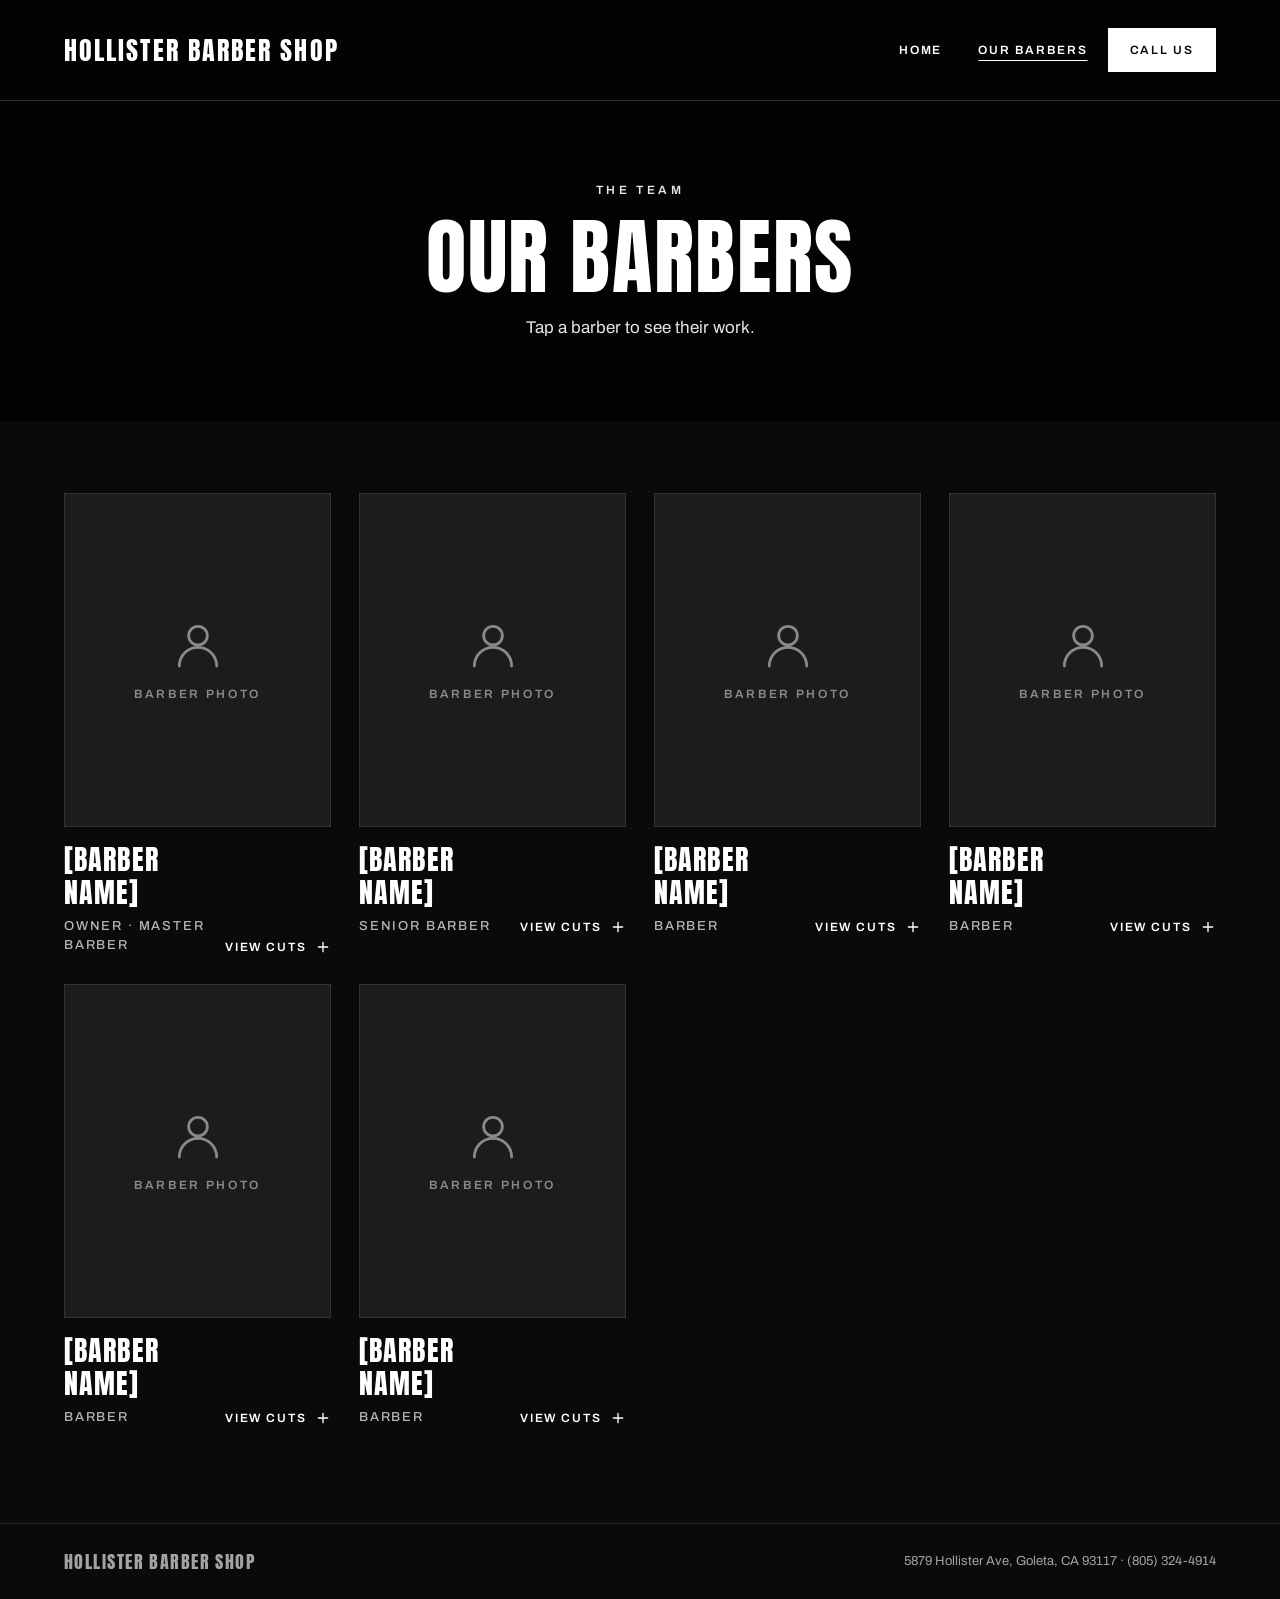
==== barbers.html @ b9d54585 "Initial commit: Hollister Barbershop site Co-Authored-By: Claude Opus 5.5 <noreply@anthropic.com>" ====
<!doctype html>
<html lang="en">
<head>
  <meta charset="utf-8">
  <meta name="viewport" content="width=device-width, initial-scale=1">
  <title>Our Barbers · Hollister Barber Shop</title>
  <meta name="description" content="Meet the barbers at Hollister Barber Shop in Goleta, CA and see their recent cuts.">
  <link rel="preconnect" href="https://fonts.googleapis.com">
  <link rel="preconnect" href="https://fonts.gstatic.com" crossorigin>
  <link href="https://fonts.googleapis.com/css2?family=Anton&family=Archivo:wght@400;500;600&display=swap" rel="stylesheet">
  <link rel="stylesheet" href="styles.css">
</head>
<body class="barbers-page">

  <section class="hero hero--page">
    <header class="site-header">
      <a class="logo" href="index.html">Hollister Barber Shop</a>
      <nav class="nav" aria-label="Main">
        <a href="index.html">Home</a>
        <a href="barbers.html" aria-current="page">Our Barbers</a>
        <a class="nav-cta" href="tel:+18053244914">Call Us</a>
      </nav>
    </header>
    <div class="hero-body">
      <p class="kicker">The Team</p>
      <h1>Our Barbers</h1>
      <p class="lede">Tap a barber to see their work.</p>
    </div>
  </section>

  <main class="team">
    <div class="team-grid">

      <!-- ===== BARBER 1 ===== -->
      <article class="barber">
        <button type="button" class="barber-card" aria-expanded="false" aria-controls="barber-1-panel">
          <span class="photo">
            <!-- Replace the icon + text below with: <img src="images/barber-1.jpg" alt="[Barber Name]"> -->
            <svg aria-hidden="true" width="56" height="56" viewBox="0 0 24 24" fill="none" stroke="currentColor" stroke-width="1.2" stroke-linecap="round" stroke-linejoin="round"><circle cx="12" cy="8" r="4"/><path d="M4 21c0-4.4 3.6-8 8-8s8 3.6 8 8"/></svg>
            <span>Barber Photo</span>
          </span>
          <span class="barber-card-meta">
            <span>
              <span class="barber-name">[Barber Name]</span>
              <span class="barber-role">Owner · Master Barber</span>
            </span>
            <span class="view-cuts">View Cuts
              <svg aria-hidden="true" width="16" height="16" viewBox="0 0 24 24" fill="none" stroke="currentColor" stroke-width="2" stroke-linecap="round"><path d="M12 5v14M5 12h14"/></svg>
            </span>
          </span>
        </button>

        <div class="barber-panel" id="barber-1-panel">
          <div class="panel-profile">
            <div class="photo">
              <!-- Same photo again: <img src="images/barber-1.jpg" alt="[Barber Name]"> -->
              <svg aria-hidden="true" width="56" height="56" viewBox="0 0 24 24" fill="none" stroke="currentColor" stroke-width="1.2" stroke-linecap="round" stroke-linejoin="round"><circle cx="12" cy="8" r="4"/><path d="M4 21c0-4.4 3.6-8 8-8s8 3.6 8 8"/></svg>
              <span>Barber Photo</span>
            </div>
            <div>
              <h2 class="barber-name">[Barber Name]</h2>
              <span class="barber-role">Owner · Master Barber</span>
            </div>
            <p class="bio">[Short bio: specialties, years cutting, favorite styles.]</p>
            <div class="panel-actions">
              <a class="btn btn--solid" href="tel:+18053244914">Book with [Name]</a>
              <button type="button" class="btn btn--outline close-btn">
                <svg aria-hidden="true" width="14" height="14" viewBox="0 0 24 24" fill="none" stroke="currentColor" stroke-width="2.2" stroke-linecap="round"><path d="M6 6l12 12M18 6L6 18"/></svg>
                Close
              </button>
            </div>
          </div>
          <div class="panel-cuts">
            <h3>Recent Cuts</h3>
            <!-- Replace each "Cut N" with: <img src="images/barber-1-cut-N.jpg" alt="Fade by [Barber Name]">  Add or remove <li> items freely. -->
            <ul class="cuts">
              <li class="cut">Cut 1</li>
              <li class="cut">Cut 2</li>
              <li class="cut">Cut 3</li>
              <li class="cut">Cut 4</li>
              <li class="cut">Cut 5</li>
              <li class="cut">Cut 6</li>
            </ul>
          </div>
        </div>
      </article>
      <!-- ===== BARBER 2 ===== -->
      <article class="barber">
        <button type="button" class="barber-card" aria-expanded="false" aria-controls="barber-2-panel">
          <span class="photo">
            <!-- Replace the icon + text below with: <img src="images/barber-2.jpg" alt="[Barber Name]"> -->
            <svg aria-hidden="true" width="56" height="56" viewBox="0 0 24 24" fill="none" stroke="currentColor" stroke-width="1.2" stroke-linecap="round" stroke-linejoin="round"><circle cx="12" cy="8" r="4"/><path d="M4 21c0-4.4 3.6-8 8-8s8 3.6 8 8"/></svg>
            <span>Barber Photo</span>
          </span>
          <span class="barber-card-meta">
            <span>
              <span class="barber-name">[Barber Name]</span>
              <span class="barber-role">Senior Barber</span>
            </span>
            <span class="view-cuts">View Cuts
              <svg aria-hidden="true" width="16" height="16" viewBox="0 0 24 24" fill="none" stroke="currentColor" stroke-width="2" stroke-linecap="round"><path d="M12 5v14M5 12h14"/></svg>
            </span>
          </span>
        </button>

        <div class="barber-panel" id="barber-2-panel">
          <div class="panel-profile">
            <div class="photo">
              <!-- Same photo again: <img src="images/barber-2.jpg" alt="[Barber Name]"> -->
              <svg aria-hidden="true" width="56" height="56" viewBox="0 0 24 24" fill="none" stroke="currentColor" stroke-width="1.2" stroke-linecap="round" stroke-linejoin="round"><circle cx="12" cy="8" r="4"/><path d="M4 21c0-4.4 3.6-8 8-8s8 3.6 8 8"/></svg>
              <span>Barber Photo</span>
            </div>
            <div>
              <h2 class="barber-name">[Barber Name]</h2>
              <span class="barber-role">Senior Barber</span>
            </div>
            <p class="bio">[Short bio: specialties, years cutting, favorite styles.]</p>
            <div class="panel-actions">
              <a class="btn btn--solid" href="tel:+18053244914">Book with [Name]</a>
              <button type="button" class="btn btn--outline close-btn">
                <svg aria-hidden="true" width="14" height="14" viewBox="0 0 24 24" fill="none" stroke="currentColor" stroke-width="2.2" stroke-linecap="round"><path d="M6 6l12 12M18 6L6 18"/></svg>
                Close
              </button>
            </div>
          </div>
          <div class="panel-cuts">
            <h3>Recent Cuts</h3>
            <!-- Replace each "Cut N" with: <img src="images/barber-2-cut-N.jpg" alt="Fade by [Barber Name]">  Add or remove <li> items freely. -->
            <ul class="cuts">
              <li class="cut">Cut 1</li>
              <li class="cut">Cut 2</li>
              <li class="cut">Cut 3</li>
              <li class="cut">Cut 4</li>
              <li class="cut">Cut 5</li>
              <li class="cut">Cut 6</li>
            </ul>
          </div>
        </div>
      </article>
      <!-- ===== BARBER 3 ===== -->
      <article class="barber">
        <button type="button" class="barber-card" aria-expanded="false" aria-controls="barber-3-panel">
          <span class="photo">
            <!-- Replace the icon + text below with: <img src="images/barber-3.jpg" alt="[Barber Name]"> -->
            <svg aria-hidden="true" width="56" height="56" viewBox="0 0 24 24" fill="none" stroke="currentColor" stroke-width="1.2" stroke-linecap="round" stroke-linejoin="round"><circle cx="12" cy="8" r="4"/><path d="M4 21c0-4.4 3.6-8 8-8s8 3.6 8 8"/></svg>
            <span>Barber Photo</span>
          </span>
          <span class="barber-card-meta">
            <span>
              <span class="barber-name">[Barber Name]</span>
              <span class="barber-role">Barber</span>
            </span>
            <span class="view-cuts">View Cuts
              <svg aria-hidden="true" width="16" height="16" viewBox="0 0 24 24" fill="none" stroke="currentColor" stroke-width="2" stroke-linecap="round"><path d="M12 5v14M5 12h14"/></svg>
            </span>
          </span>
        </button>

        <div class="barber-panel" id="barber-3-panel">
          <div class="panel-profile">
            <div class="photo">
              <!-- Same photo again: <img src="images/barber-3.jpg" alt="[Barber Name]"> -->
              <svg aria-hidden="true" width="56" height="56" viewBox="0 0 24 24" fill="none" stroke="currentColor" stroke-width="1.2" stroke-linecap="round" stroke-linejoin="round"><circle cx="12" cy="8" r="4"/><path d="M4 21c0-4.4 3.6-8 8-8s8 3.6 8 8"/></svg>
              <span>Barber Photo</span>
            </div>
            <div>
              <h2 class="barber-name">[Barber Name]</h2>
              <span class="barber-role">Barber</span>
            </div>
            <p class="bio">[Short bio: specialties, years cutting, favorite styles.]</p>
            <div class="panel-actions">
              <a class="btn btn--solid" href="tel:+18053244914">Book with [Name]</a>
              <button type="button" class="btn btn--outline close-btn">
                <svg aria-hidden="true" width="14" height="14" viewBox="0 0 24 24" fill="none" stroke="currentColor" stroke-width="2.2" stroke-linecap="round"><path d="M6 6l12 12M18 6L6 18"/></svg>
                Close
              </button>
            </div>
          </div>
          <div class="panel-cuts">
            <h3>Recent Cuts</h3>
            <!-- Replace each "Cut N" with: <img src="images/barber-3-cut-N.jpg" alt="Fade by [Barber Name]">  Add or remove <li> items freely. -->
            <ul class="cuts">
              <li class="cut">Cut 1</li>
              <li class="cut">Cut 2</li>
              <li class="cut">Cut 3</li>
              <li class="cut">Cut 4</li>
              <li class="cut">Cut 5</li>
              <li class="cut">Cut 6</li>
            </ul>
          </div>
        </div>
      </article>
      <!-- ===== BARBER 4 ===== -->
      <article class="barber">
        <button type="button" class="barber-card" aria-expanded="false" aria-controls="barber-4-panel">
          <span class="photo">
            <!-- Replace the icon + text below with: <img src="images/barber-4.jpg" alt="[Barber Name]"> -->
            <svg aria-hidden="true" width="56" height="56" viewBox="0 0 24 24" fill="none" stroke="currentColor" stroke-width="1.2" stroke-linecap="round" stroke-linejoin="round"><circle cx="12" cy="8" r="4"/><path d="M4 21c0-4.4 3.6-8 8-8s8 3.6 8 8"/></svg>
            <span>Barber Photo</span>
          </span>
          <span class="barber-card-meta">
            <span>
              <span class="barber-name">[Barber Name]</span>
              <span class="barber-role">Barber</span>
            </span>
            <span class="view-cuts">View Cuts
              <svg aria-hidden="true" width="16" height="16" viewBox="0 0 24 24" fill="none" stroke="currentColor" stroke-width="2" stroke-linecap="round"><path d="M12 5v14M5 12h14"/></svg>
            </span>
          </span>
        </button>

        <div class="barber-panel" id="barber-4-panel">
          <div class="panel-profile">
            <div class="photo">
              <!-- Same photo again: <img src="images/barber-4.jpg" alt="[Barber Name]"> -->
              <svg aria-hidden="true" width="56" height="56" viewBox="0 0 24 24" fill="none" stroke="currentColor" stroke-width="1.2" stroke-linecap="round" stroke-linejoin="round"><circle cx="12" cy="8" r="4"/><path d="M4 21c0-4.4 3.6-8 8-8s8 3.6 8 8"/></svg>
              <span>Barber Photo</span>
            </div>
            <div>
              <h2 class="barber-name">[Barber Name]</h2>
              <span class="barber-role">Barber</span>
            </div>
            <p class="bio">[Short bio: specialties, years cutting, favorite styles.]</p>
            <div class="panel-actions">
              <a class="btn btn--solid" href="tel:+18053244914">Book with [Name]</a>
              <button type="button" class="btn btn--outline close-btn">
                <svg aria-hidden="true" width="14" height="14" viewBox="0 0 24 24" fill="none" stroke="currentColor" stroke-width="2.2" stroke-linecap="round"><path d="M6 6l12 12M18 6L6 18"/></svg>
                Close
              </button>
            </div>
          </div>
          <div class="panel-cuts">
            <h3>Recent Cuts</h3>
            <!-- Replace each "Cut N" with: <img src="images/barber-4-cut-N.jpg" alt="Fade by [Barber Name]">  Add or remove <li> items freely. -->
            <ul class="cuts">
              <li class="cut">Cut 1</li>
              <li class="cut">Cut 2</li>
              <li class="cut">Cut 3</li>
              <li class="cut">Cut 4</li>
              <li class="cut">Cut 5</li>
              <li class="cut">Cut 6</li>
            </ul>
          </div>
        </div>
      </article>
      <!-- ===== BARBER 5 ===== -->
      <article class="barber">
        <button type="button" class="barber-card" aria-expanded="false" aria-controls="barber-5-panel">
          <span class="photo">
            <!-- Replace the icon + text below with: <img src="images/barber-5.jpg" alt="[Barber Name]"> -->
            <svg aria-hidden="true" width="56" height="56" viewBox="0 0 24 24" fill="none" stroke="currentColor" stroke-width="1.2" stroke-linecap="round" stroke-linejoin="round"><circle cx="12" cy="8" r="4"/><path d="M4 21c0-4.4 3.6-8 8-8s8 3.6 8 8"/></svg>
            <span>Barber Photo</span>
          </span>
          <span class="barber-card-meta">
            <span>
              <span class="barber-name">[Barber Name]</span>
              <span class="barber-role">Barber</span>
            </span>
            <span class="view-cuts">View Cuts
              <svg aria-hidden="true" width="16" height="16" viewBox="0 0 24 24" fill="none" stroke="currentColor" stroke-width="2" stroke-linecap="round"><path d="M12 5v14M5 12h14"/></svg>
            </span>
          </span>
        </button>

        <div class="barber-panel" id="barber-5-panel">
          <div class="panel-profile">
            <div class="photo">
              <!-- Same photo again: <img src="images/barber-5.jpg" alt="[Barber Name]"> -->
              <svg aria-hidden="true" width="56" height="56" viewBox="0 0 24 24" fill="none" stroke="currentColor" stroke-width="1.2" stroke-linecap="round" stroke-linejoin="round"><circle cx="12" cy="8" r="4"/><path d="M4 21c0-4.4 3.6-8 8-8s8 3.6 8 8"/></svg>
              <span>Barber Photo</span>
            </div>
            <div>
              <h2 class="barber-name">[Barber Name]</h2>
              <span class="barber-role">Barber</span>
            </div>
            <p class="bio">[Short bio: specialties, years cutting, favorite styles.]</p>
            <div class="panel-actions">
              <a class="btn btn--solid" href="tel:+18053244914">Book with [Name]</a>
              <button type="button" class="btn btn--outline close-btn">
                <svg aria-hidden="true" width="14" height="14" viewBox="0 0 24 24" fill="none" stroke="currentColor" stroke-width="2.2" stroke-linecap="round"><path d="M6 6l12 12M18 6L6 18"/></svg>
                Close
              </button>
            </div>
          </div>
          <div class="panel-cuts">
            <h3>Recent Cuts</h3>
            <!-- Replace each "Cut N" with: <img src="images/barber-5-cut-N.jpg" alt="Fade by [Barber Name]">  Add or remove <li> items freely. -->
            <ul class="cuts">
              <li class="cut">Cut 1</li>
              <li class="cut">Cut 2</li>
              <li class="cut">Cut 3</li>
              <li class="cut">Cut 4</li>
              <li class="cut">Cut 5</li>
              <li class="cut">Cut 6</li>
            </ul>
          </div>
        </div>
      </article>
      <!-- ===== BARBER 6 ===== -->
      <article class="barber">
        <button type="button" class="barber-card" aria-expanded="false" aria-controls="barber-6-panel">
          <span class="photo">
            <!-- Replace the icon + text below with: <img src="images/barber-6.jpg" alt="[Barber Name]"> -->
            <svg aria-hidden="true" width="56" height="56" viewBox="0 0 24 24" fill="none" stroke="currentColor" stroke-width="1.2" stroke-linecap="round" stroke-linejoin="round"><circle cx="12" cy="8" r="4"/><path d="M4 21c0-4.4 3.6-8 8-8s8 3.6 8 8"/></svg>
            <span>Barber Photo</span>
          </span>
          <span class="barber-card-meta">
            <span>
              <span class="barber-name">[Barber Name]</span>
              <span class="barber-role">Barber</span>
            </span>
            <span class="view-cuts">View Cuts
              <svg aria-hidden="true" width="16" height="16" viewBox="0 0 24 24" fill="none" stroke="currentColor" stroke-width="2" stroke-linecap="round"><path d="M12 5v14M5 12h14"/></svg>
            </span>
          </span>
        </button>

        <div class="barber-panel" id="barber-6-panel">
          <div class="panel-profile">
            <div class="photo">
              <!-- Same photo again: <img src="images/barber-6.jpg" alt="[Barber Name]"> -->
              <svg aria-hidden="true" width="56" height="56" viewBox="0 0 24 24" fill="none" stroke="currentColor" stroke-width="1.2" stroke-linecap="round" stroke-linejoin="round"><circle cx="12" cy="8" r="4"/><path d="M4 21c0-4.4 3.6-8 8-8s8 3.6 8 8"/></svg>
              <span>Barber Photo</span>
            </div>
            <div>
              <h2 class="barber-name">[Barber Name]</h2>
              <span class="barber-role">Barber</span>
            </div>
            <p class="bio">[Short bio: specialties, years cutting, favorite styles.]</p>
            <div class="panel-actions">
              <a class="btn btn--solid" href="tel:+18053244914">Book with [Name]</a>
              <button type="button" class="btn btn--outline close-btn">
                <svg aria-hidden="true" width="14" height="14" viewBox="0 0 24 24" fill="none" stroke="currentColor" stroke-width="2.2" stroke-linecap="round"><path d="M6 6l12 12M18 6L6 18"/></svg>
                Close
              </button>
            </div>
          </div>
          <div class="panel-cuts">
            <h3>Recent Cuts</h3>
            <!-- Replace each "Cut N" with: <img src="images/barber-6-cut-N.jpg" alt="Fade by [Barber Name]">  Add or remove <li> items freely. -->
            <ul class="cuts">
              <li class="cut">Cut 1</li>
              <li class="cut">Cut 2</li>
              <li class="cut">Cut 3</li>
              <li class="cut">Cut 4</li>
              <li class="cut">Cut 5</li>
              <li class="cut">Cut 6</li>
            </ul>
          </div>
        </div>
      </article>

    </div>
  </main>

  <footer class="site-footer">
    <span class="logo">Hollister Barber Shop</span>
    <span>5879 Hollister Ave, Goleta, CA 93117 · (805) 324-4914</span>
  </footer>

  <script src="script.js"></script>
</body>
</html>
---- styles.css ----
/* Hollister Barber Shop — shared styles */
*, *::before, *::after { box-sizing: border-box; }

:root {
  --black: #0a0a0a;
  --white: #ffffff;
  --line: #262626;
  --muted: #a3a3a3;
  --soft: #e6e6e6;
  --display: Anton, Impact, "Arial Narrow", sans-serif;
  --body: Archivo, "Helvetica Neue", Helvetica, sans-serif;
  --gutter: clamp(16px, 5vw, 72px);
}

html { -webkit-text-size-adjust: 100%; }
body {
  margin: 0;
  background: var(--black);
  color: var(--white);
  font-family: var(--body);
  line-height: 1.5;
}
img { max-width: 100%; display: block; }
a { color: var(--white); }
a:hover { color: #cfcfcf; }
a:focus-visible, button:focus-visible { outline: 2px solid var(--white); outline-offset: 4px; }

/* ---------- Hero / page header ---------- */
.hero {
  position: relative;
  background: url("images/background.webp") center 60% / cover no-repeat;
}
.hero::before {
  content: "";
  position: absolute;
  inset: 0;
  background: rgba(0, 0, 0, 0.62);
}
.hero--page { background-position: center 30%; }
.hero--page::before { background: rgba(0, 0, 0, 0.72); }
.hero > * { position: relative; }

.site-header {
  display: flex;
  flex-wrap: wrap;
  align-items: center;
  justify-content: space-between;
  gap: 12px 16px;
  padding: clamp(16px, 3vw, 28px) var(--gutter);
  border-bottom: 1px solid rgba(255, 255, 255, 0.18);
}
.logo {
  font-family: var(--display);
  font-size: clamp(20px, 3vw, 26px);
  letter-spacing: 0.08em;
  text-transform: uppercase;
  text-decoration: none;
  white-space: nowrap;
}
.nav { display: flex; flex-wrap: wrap; align-items: center; gap: 4px; }
.nav a {
  display: inline-flex;
  align-items: center;
  min-height: 44px;
  padding: 0 clamp(10px, 1.6vw, 16px);
  font-size: 12px;
  font-weight: 600;
  letter-spacing: 0.16em;
  text-transform: uppercase;
  text-decoration: none;
}
.nav a[aria-current="page"] { text-decoration: underline; text-underline-offset: 6px; }
.nav a.nav-cta { background: var(--white); color: var(--black); padding: 0 clamp(14px, 2vw, 22px); }
.nav a.nav-cta:hover { background: var(--soft); }

.hero-body {
  display: flex;
  flex-direction: column;
  align-items: center;
  text-align: center;
  gap: 18px;
  padding: clamp(56px, 9vw, 104px) var(--gutter);
}
.hero--page .hero-body { padding: clamp(48px, 7vw, 80px) var(--gutter); }
.kicker {
  margin: 0;
  font-size: 12px;
  font-weight: 600;
  letter-spacing: 0.3em;
  text-transform: uppercase;
  color: var(--soft);
}
.hero h1 {
  margin: 0;
  font-family: var(--display);
  font-weight: 400;
  font-size: clamp(40px, 6.5vw, 84px);
  line-height: 0.95;
  letter-spacing: 0.02em;
  text-transform: uppercase;
}
.lede {
  margin: 0;
  max-width: 500px;
  font-size: clamp(15px, 1.6vw, 17px);
  line-height: 1.6;
  color: var(--soft);
}
.actions { display: flex; flex-wrap: wrap; justify-content: center; gap: 12px; margin-top: 6px; }

.btn {
  display: inline-flex;
  align-items: center;
  justify-content: center;
  gap: 8px;
  min-height: 50px;
  padding: 0 28px;
  font: inherit;
  font-size: 13px;
  font-weight: 600;
  letter-spacing: 0.18em;
  text-transform: uppercase;
  text-decoration: none;
  cursor: pointer;
  border: 1px solid var(--white);
}
.btn--solid { background: var(--white); color: var(--black); }
.btn--solid:hover { background: var(--soft); color: var(--black); }
.btn--outline { background: transparent; color: var(--white); }
.btn--outline:hover { background: var(--white); color: var(--black); }

/* ---------- Info strip ---------- */
.info {
  display: grid;
  grid-template-columns: repeat(auto-fit, minmax(260px, 1fr));
  gap: 1px;
  background: var(--line);
  border-bottom: 1px solid var(--line);
}
.info-block {
  display: flex;
  flex-direction: column;
  gap: 12px;
  padding: clamp(28px, 4vw, 44px) clamp(20px, 4vw, 56px);
  background: var(--black);
}
.info-block h2 {
  margin: 0;
  font-size: 12px;
  font-weight: 600;
  letter-spacing: 0.28em;
  text-transform: uppercase;
  color: var(--muted);
}
.info-block p { margin: 0; font-size: 18px; }
.info-block .note { font-size: 15px; line-height: 1.6; color: #cfcfcf; }
.info-link {
  display: inline-flex;
  align-items: center;
  min-height: 44px;
  align-self: flex-start;
  font-size: 12px;
  font-weight: 600;
  letter-spacing: 0.16em;
  text-transform: uppercase;
}
.phone { font-size: 18px; text-decoration: none; }
.hours {
  display: grid;
  grid-template-columns: auto 1fr;
  column-gap: 24px;
  row-gap: 6px;
  margin: 0;
  font-size: 16px;
}
.hours dt, .hours dd { margin: 0; }
.hours .closed { color: var(--muted); }

/* ---------- Footer ---------- */
.site-footer {
  display: flex;
  flex-wrap: wrap;
  justify-content: space-between;
  align-items: center;
  gap: 8px 16px;
  padding: 24px var(--gutter);
  font-size: 13px;
  color: var(--muted);
}
.barbers-page .site-footer { border-top: 1px solid var(--line); }
.site-footer .logo { font-size: 18px; }

/* ---------- Barbers grid ---------- */
.team {
  max-width: 1280px;
  margin: 0 auto;
  padding: clamp(36px, 6vw, 72px) var(--gutter) clamp(56px, 8vw, 96px);
}
.team-grid {
  display: grid;
  grid-template-columns: repeat(auto-fill, minmax(min(100%, 260px), 1fr));
  gap: clamp(20px, 3vw, 28px);
}
.barber.is-open { grid-column: 1 / -1; }

.photo {
  display: flex;
  flex-direction: column;
  align-items: center;
  justify-content: center;
  gap: 12px;
  width: 100%;
  aspect-ratio: 4 / 5;
  overflow: hidden;
  background: #1c1c1c;
  border: 1px solid #333;
  color: #8a8a8a;
  font-size: 12px;
  font-weight: 600;
  letter-spacing: 0.22em;
  text-transform: uppercase;
}
.photo img { width: 100%; height: 100%; object-fit: cover; }

.barber-card {
  display: flex;
  flex-direction: column;
  gap: 18px;
  width: 100%;
  padding: 0;
  border: 0;
  background: transparent;
  color: var(--white);
  text-align: left;
  font: inherit;
  cursor: pointer;
}
.barber-card .photo { transition: background 0.2s; }
.barber-card:hover .photo { background: #2a2a2a; }
.barber-card-meta { display: flex; align-items: flex-end; justify-content: space-between; gap: 12px; }
.barber-name {
  margin: 0;
  font-family: var(--display);
  font-weight: 400;
  font-size: 28px;
  line-height: 1;
  letter-spacing: 0.04em;
  text-transform: uppercase;
}
.barber-role {
  display: block;
  margin-top: 6px;
  font-size: 13px;
  font-weight: 500;
  letter-spacing: 0.14em;
  text-transform: uppercase;
  color: #b5b5b5;
}
.view-cuts {
  display: inline-flex;
  align-items: center;
  gap: 8px;
  font-size: 12px;
  font-weight: 600;
  letter-spacing: 0.16em;
  text-transform: uppercase;
  white-space: nowrap;
}

/* Expanded panel */
.barber-panel {
  display: none;
  flex-wrap: wrap;
  gap: clamp(24px, 4vw, 36px);
  padding: clamp(18px, 4vw, 32px);
  background: var(--white);
  color: var(--black);
}
.barber.is-open .barber-card { display: none; }
.barber.is-open .barber-panel { display: flex; animation: open 0.25s ease-out; }
@keyframes open { from { opacity: 0; transform: translateY(8px); } to { opacity: 1; transform: none; } }
@media (prefers-reduced-motion: reduce) { .barber.is-open .barber-panel { animation: none; } }

.panel-profile { flex: 1 1 240px; max-width: 340px; display: flex; flex-direction: column; gap: 18px; }
.panel-profile .photo { background: #e9e9e9; border: 0; color: #5c5c5c; }
.panel-profile .barber-name { font-size: 36px; }
.panel-profile .barber-role { color: #4a4a4a; font-weight: 600; }
.bio { margin: 0; font-size: 15px; line-height: 1.6; color: #333; }
.panel-actions { display: flex; flex-wrap: wrap; gap: 10px; }
.panel-actions .btn { min-height: 46px; padding: 0 20px; border-color: var(--black); }
.panel-actions .btn--solid { background: var(--black); color: var(--white); }
.panel-actions .btn--solid:hover { background: #333; color: var(--white); }
.panel-actions .btn--outline { color: var(--black); }
.panel-actions .btn--outline:hover { background: var(--black); color: var(--white); }

.panel-cuts { flex: 999 1 300px; min-width: 0; display: flex; flex-direction: column; gap: 18px; }
.panel-cuts h3 {
  margin: 0;
  font-size: 12px;
  font-weight: 600;
  letter-spacing: 0.28em;
  text-transform: uppercase;
  color: #4a4a4a;
}
.cuts {
  display: grid;
  grid-template-columns: repeat(auto-fill, minmax(130px, 1fr));
  gap: clamp(8px, 1.5vw, 14px);
  margin: 0;
  padding: 0;
  list-style: none;
}
.cut {
  display: flex;
  align-items: center;
  justify-content: center;
  aspect-ratio: 1 / 1;
  overflow: hidden;
  background: #ececec;
  border: 1px solid #d4d4d4;
  color: #5c5c5c;
  font-size: 12px;
  font-weight: 600;
  letter-spacing: 0.18em;
  text-transform: uppercase;
}
.cut img { width: 100%; height: 100%; object-fit: cover; }
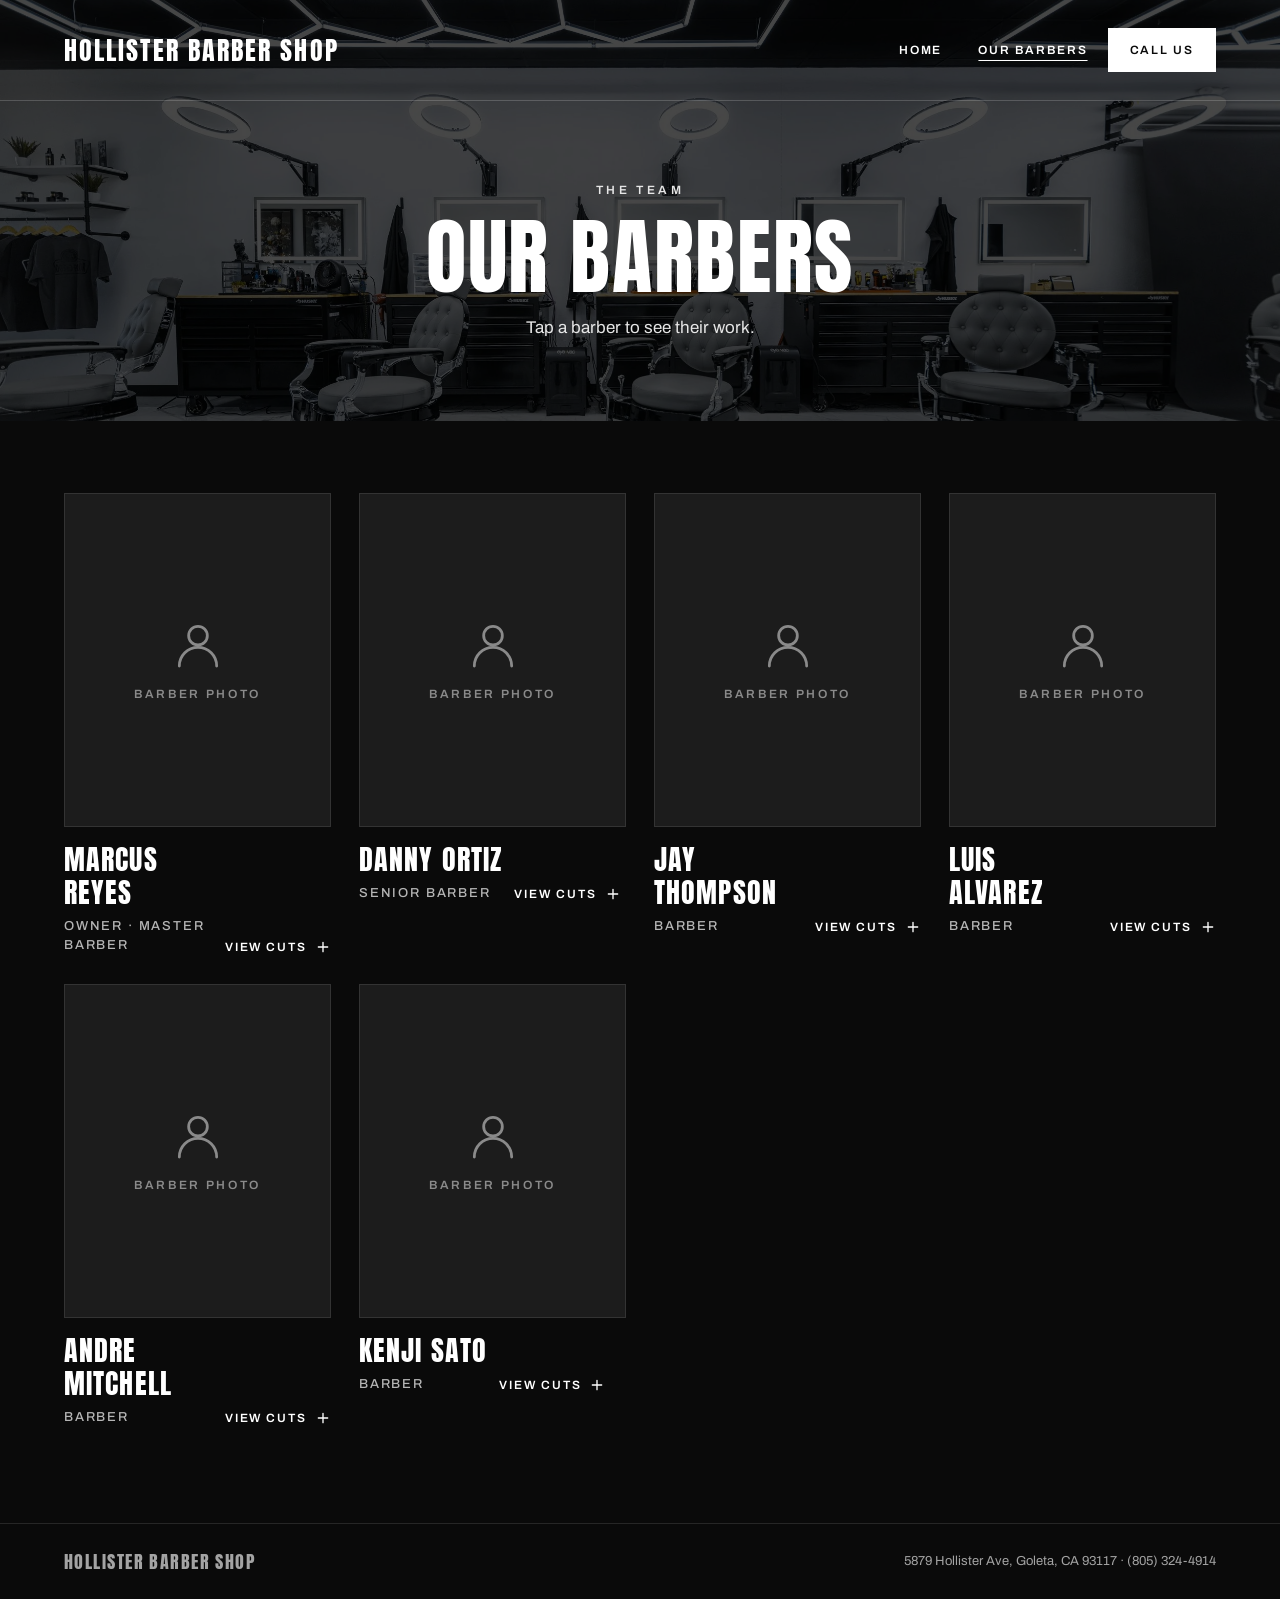
==== commit 71fe8dda: "Fill barbers page with demo names and bios Co-Authored-By: Claude Opus 5.5 <noreply@anthropic.com>" ====
--- a/barbers.html
+++ b/barbers.html
@@ -35,13 +35,13 @@
       <article class="barber">
         <button type="button" class="barber-card" aria-expanded="false" aria-controls="barber-1-panel">
           <span class="photo">
-            <!-- Replace the icon + text below with: <img src="images/barber-1.jpg" alt="[Barber Name]"> -->
-            <svg aria-hidden="true" width="56" height="56" viewBox="0 0 24 24" fill="none" stroke="currentColor" stroke-width="1.2" stroke-linecap="round" stroke-linejoin="round"><circle cx="12" cy="8" r="4"/><path d="M4 21c0-4.4 3.6-8 8-8s8 3.6 8 8"/></svg>
-            <span>Barber Photo</span>
-          </span>
-          <span class="barber-card-meta">
-            <span>
-              <span class="barber-name">[Barber Name]</span>
+            <!-- Replace the icon + text below with: <img src="images/barber-1.jpg" alt="Marcus Reyes"> -->
+            <svg aria-hidden="true" width="56" height="56" viewBox="0 0 24 24" fill="none" stroke="currentColor" stroke-width="1.2" stroke-linecap="round" stroke-linejoin="round"><circle cx="12" cy="8" r="4"/><path d="M4 21c0-4.4 3.6-8 8-8s8 3.6 8 8"/></svg>
+            <span>Barber Photo</span>
+          </span>
+          <span class="barber-card-meta">
+            <span>
+              <span class="barber-name">Marcus Reyes</span>
               <span class="barber-role">Owner · Master Barber</span>
             </span>
             <span class="view-cuts">View Cuts
@@ -53,26 +53,26 @@
         <div class="barber-panel" id="barber-1-panel">
           <div class="panel-profile">
             <div class="photo">
-              <!-- Same photo again: <img src="images/barber-1.jpg" alt="[Barber Name]"> -->
-              <svg aria-hidden="true" width="56" height="56" viewBox="0 0 24 24" fill="none" stroke="currentColor" stroke-width="1.2" stroke-linecap="round" stroke-linejoin="round"><circle cx="12" cy="8" r="4"/><path d="M4 21c0-4.4 3.6-8 8-8s8 3.6 8 8"/></svg>
-              <span>Barber Photo</span>
-            </div>
-            <div>
-              <h2 class="barber-name">[Barber Name]</h2>
+              <!-- Same photo again: <img src="images/barber-1.jpg" alt="Marcus Reyes"> -->
+              <svg aria-hidden="true" width="56" height="56" viewBox="0 0 24 24" fill="none" stroke="currentColor" stroke-width="1.2" stroke-linecap="round" stroke-linejoin="round"><circle cx="12" cy="8" r="4"/><path d="M4 21c0-4.4 3.6-8 8-8s8 3.6 8 8"/></svg>
+              <span>Barber Photo</span>
+            </div>
+            <div>
+              <h2 class="barber-name">Marcus Reyes</h2>
               <span class="barber-role">Owner · Master Barber</span>
             </div>
-            <p class="bio">[Short bio: specialties, years cutting, favorite styles.]</p>
-            <div class="panel-actions">
-              <a class="btn btn--solid" href="tel:+18053244914">Book with [Name]</a>
-              <button type="button" class="btn btn--outline close-btn">
-                <svg aria-hidden="true" width="14" height="14" viewBox="0 0 24 24" fill="none" stroke="currentColor" stroke-width="2.2" stroke-linecap="round"><path d="M6 6l12 12M18 6L6 18"/></svg>
-                Close
-              </button>
-            </div>
-          </div>
-          <div class="panel-cuts">
-            <h3>Recent Cuts</h3>
-            <!-- Replace each "Cut N" with: <img src="images/barber-1-cut-N.jpg" alt="Fade by [Barber Name]">  Add or remove <li> items freely. -->
+            <p class="bio">Opened the shop after 15 years behind the chair. Known for sharp skin fades, classic scissor cuts and hot-towel shaves.</p>
+            <div class="panel-actions">
+              <a class="btn btn--solid" href="tel:+18053244914">Book with Marcus</a>
+              <button type="button" class="btn btn--outline close-btn">
+                <svg aria-hidden="true" width="14" height="14" viewBox="0 0 24 24" fill="none" stroke="currentColor" stroke-width="2.2" stroke-linecap="round"><path d="M6 6l12 12M18 6L6 18"/></svg>
+                Close
+              </button>
+            </div>
+          </div>
+          <div class="panel-cuts">
+            <h3>Recent Cuts</h3>
+            <!-- Replace each "Cut N" with: <img src="images/barber-1-cut-N.jpg" alt="Fade by Marcus Reyes">  Add or remove <li> items freely. -->
             <ul class="cuts">
               <li class="cut">Cut 1</li>
               <li class="cut">Cut 2</li>
@@ -88,13 +88,13 @@
       <article class="barber">
         <button type="button" class="barber-card" aria-expanded="false" aria-controls="barber-2-panel">
           <span class="photo">
-            <!-- Replace the icon + text below with: <img src="images/barber-2.jpg" alt="[Barber Name]"> -->
-            <svg aria-hidden="true" width="56" height="56" viewBox="0 0 24 24" fill="none" stroke="currentColor" stroke-width="1.2" stroke-linecap="round" stroke-linejoin="round"><circle cx="12" cy="8" r="4"/><path d="M4 21c0-4.4 3.6-8 8-8s8 3.6 8 8"/></svg>
-            <span>Barber Photo</span>
-          </span>
-          <span class="barber-card-meta">
-            <span>
-              <span class="barber-name">[Barber Name]</span>
+            <!-- Replace the icon + text below with: <img src="images/barber-2.jpg" alt="Danny Ortiz"> -->
+            <svg aria-hidden="true" width="56" height="56" viewBox="0 0 24 24" fill="none" stroke="currentColor" stroke-width="1.2" stroke-linecap="round" stroke-linejoin="round"><circle cx="12" cy="8" r="4"/><path d="M4 21c0-4.4 3.6-8 8-8s8 3.6 8 8"/></svg>
+            <span>Barber Photo</span>
+          </span>
+          <span class="barber-card-meta">
+            <span>
+              <span class="barber-name">Danny Ortiz</span>
               <span class="barber-role">Senior Barber</span>
             </span>
             <span class="view-cuts">View Cuts
@@ -106,26 +106,26 @@
         <div class="barber-panel" id="barber-2-panel">
           <div class="panel-profile">
             <div class="photo">
-              <!-- Same photo again: <img src="images/barber-2.jpg" alt="[Barber Name]"> -->
-              <svg aria-hidden="true" width="56" height="56" viewBox="0 0 24 24" fill="none" stroke="currentColor" stroke-width="1.2" stroke-linecap="round" stroke-linejoin="round"><circle cx="12" cy="8" r="4"/><path d="M4 21c0-4.4 3.6-8 8-8s8 3.6 8 8"/></svg>
-              <span>Barber Photo</span>
-            </div>
-            <div>
-              <h2 class="barber-name">[Barber Name]</h2>
+              <!-- Same photo again: <img src="images/barber-2.jpg" alt="Danny Ortiz"> -->
+              <svg aria-hidden="true" width="56" height="56" viewBox="0 0 24 24" fill="none" stroke="currentColor" stroke-width="1.2" stroke-linecap="round" stroke-linejoin="round"><circle cx="12" cy="8" r="4"/><path d="M4 21c0-4.4 3.6-8 8-8s8 3.6 8 8"/></svg>
+              <span>Barber Photo</span>
+            </div>
+            <div>
+              <h2 class="barber-name">Danny Ortiz</h2>
               <span class="barber-role">Senior Barber</span>
             </div>
-            <p class="bio">[Short bio: specialties, years cutting, favorite styles.]</p>
-            <div class="panel-actions">
-              <a class="btn btn--solid" href="tel:+18053244914">Book with [Name]</a>
-              <button type="button" class="btn btn--outline close-btn">
-                <svg aria-hidden="true" width="14" height="14" viewBox="0 0 24 24" fill="none" stroke="currentColor" stroke-width="2.2" stroke-linecap="round"><path d="M6 6l12 12M18 6L6 18"/></svg>
-                Close
-              </button>
-            </div>
-          </div>
-          <div class="panel-cuts">
-            <h3>Recent Cuts</h3>
-            <!-- Replace each "Cut N" with: <img src="images/barber-2-cut-N.jpg" alt="Fade by [Barber Name]">  Add or remove <li> items freely. -->
+            <p class="bio">Twelve years cutting. Specializes in tapers, textured crops and beard sculpting for every hair type.</p>
+            <div class="panel-actions">
+              <a class="btn btn--solid" href="tel:+18053244914">Book with Danny</a>
+              <button type="button" class="btn btn--outline close-btn">
+                <svg aria-hidden="true" width="14" height="14" viewBox="0 0 24 24" fill="none" stroke="currentColor" stroke-width="2.2" stroke-linecap="round"><path d="M6 6l12 12M18 6L6 18"/></svg>
+                Close
+              </button>
+            </div>
+          </div>
+          <div class="panel-cuts">
+            <h3>Recent Cuts</h3>
+            <!-- Replace each "Cut N" with: <img src="images/barber-2-cut-N.jpg" alt="Fade by Danny Ortiz">  Add or remove <li> items freely. -->
             <ul class="cuts">
               <li class="cut">Cut 1</li>
               <li class="cut">Cut 2</li>
@@ -141,13 +141,13 @@
       <article class="barber">
         <button type="button" class="barber-card" aria-expanded="false" aria-controls="barber-3-panel">
           <span class="photo">
-            <!-- Replace the icon + text below with: <img src="images/barber-3.jpg" alt="[Barber Name]"> -->
-            <svg aria-hidden="true" width="56" height="56" viewBox="0 0 24 24" fill="none" stroke="currentColor" stroke-width="1.2" stroke-linecap="round" stroke-linejoin="round"><circle cx="12" cy="8" r="4"/><path d="M4 21c0-4.4 3.6-8 8-8s8 3.6 8 8"/></svg>
-            <span>Barber Photo</span>
-          </span>
-          <span class="barber-card-meta">
-            <span>
-              <span class="barber-name">[Barber Name]</span>
+            <!-- Replace the icon + text below with: <img src="images/barber-3.jpg" alt="Jay Thompson"> -->
+            <svg aria-hidden="true" width="56" height="56" viewBox="0 0 24 24" fill="none" stroke="currentColor" stroke-width="1.2" stroke-linecap="round" stroke-linejoin="round"><circle cx="12" cy="8" r="4"/><path d="M4 21c0-4.4 3.6-8 8-8s8 3.6 8 8"/></svg>
+            <span>Barber Photo</span>
+          </span>
+          <span class="barber-card-meta">
+            <span>
+              <span class="barber-name">Jay Thompson</span>
               <span class="barber-role">Barber</span>
             </span>
             <span class="view-cuts">View Cuts
@@ -159,26 +159,26 @@
         <div class="barber-panel" id="barber-3-panel">
           <div class="panel-profile">
             <div class="photo">
-              <!-- Same photo again: <img src="images/barber-3.jpg" alt="[Barber Name]"> -->
-              <svg aria-hidden="true" width="56" height="56" viewBox="0 0 24 24" fill="none" stroke="currentColor" stroke-width="1.2" stroke-linecap="round" stroke-linejoin="round"><circle cx="12" cy="8" r="4"/><path d="M4 21c0-4.4 3.6-8 8-8s8 3.6 8 8"/></svg>
-              <span>Barber Photo</span>
-            </div>
-            <div>
-              <h2 class="barber-name">[Barber Name]</h2>
-              <span class="barber-role">Barber</span>
-            </div>
-            <p class="bio">[Short bio: specialties, years cutting, favorite styles.]</p>
-            <div class="panel-actions">
-              <a class="btn btn--solid" href="tel:+18053244914">Book with [Name]</a>
-              <button type="button" class="btn btn--outline close-btn">
-                <svg aria-hidden="true" width="14" height="14" viewBox="0 0 24 24" fill="none" stroke="currentColor" stroke-width="2.2" stroke-linecap="round"><path d="M6 6l12 12M18 6L6 18"/></svg>
-                Close
-              </button>
-            </div>
-          </div>
-          <div class="panel-cuts">
-            <h3>Recent Cuts</h3>
-            <!-- Replace each "Cut N" with: <img src="images/barber-3-cut-N.jpg" alt="Fade by [Barber Name]">  Add or remove <li> items freely. -->
+              <!-- Same photo again: <img src="images/barber-3.jpg" alt="Jay Thompson"> -->
+              <svg aria-hidden="true" width="56" height="56" viewBox="0 0 24 24" fill="none" stroke="currentColor" stroke-width="1.2" stroke-linecap="round" stroke-linejoin="round"><circle cx="12" cy="8" r="4"/><path d="M4 21c0-4.4 3.6-8 8-8s8 3.6 8 8"/></svg>
+              <span>Barber Photo</span>
+            </div>
+            <div>
+              <h2 class="barber-name">Jay Thompson</h2>
+              <span class="barber-role">Barber</span>
+            </div>
+            <p class="bio">Precision line-ups and creative designs. Eight years in, and a favorite with the younger crowd.</p>
+            <div class="panel-actions">
+              <a class="btn btn--solid" href="tel:+18053244914">Book with Jay</a>
+              <button type="button" class="btn btn--outline close-btn">
+                <svg aria-hidden="true" width="14" height="14" viewBox="0 0 24 24" fill="none" stroke="currentColor" stroke-width="2.2" stroke-linecap="round"><path d="M6 6l12 12M18 6L6 18"/></svg>
+                Close
+              </button>
+            </div>
+          </div>
+          <div class="panel-cuts">
+            <h3>Recent Cuts</h3>
+            <!-- Replace each "Cut N" with: <img src="images/barber-3-cut-N.jpg" alt="Fade by Jay Thompson">  Add or remove <li> items freely. -->
             <ul class="cuts">
               <li class="cut">Cut 1</li>
               <li class="cut">Cut 2</li>
@@ -194,13 +194,13 @@
       <article class="barber">
         <button type="button" class="barber-card" aria-expanded="false" aria-controls="barber-4-panel">
           <span class="photo">
-            <!-- Replace the icon + text below with: <img src="images/barber-4.jpg" alt="[Barber Name]"> -->
-            <svg aria-hidden="true" width="56" height="56" viewBox="0 0 24 24" fill="none" stroke="currentColor" stroke-width="1.2" stroke-linecap="round" stroke-linejoin="round"><circle cx="12" cy="8" r="4"/><path d="M4 21c0-4.4 3.6-8 8-8s8 3.6 8 8"/></svg>
-            <span>Barber Photo</span>
-          </span>
-          <span class="barber-card-meta">
-            <span>
-              <span class="barber-name">[Barber Name]</span>
+            <!-- Replace the icon + text below with: <img src="images/barber-4.jpg" alt="Luis Alvarez"> -->
+            <svg aria-hidden="true" width="56" height="56" viewBox="0 0 24 24" fill="none" stroke="currentColor" stroke-width="1.2" stroke-linecap="round" stroke-linejoin="round"><circle cx="12" cy="8" r="4"/><path d="M4 21c0-4.4 3.6-8 8-8s8 3.6 8 8"/></svg>
+            <span>Barber Photo</span>
+          </span>
+          <span class="barber-card-meta">
+            <span>
+              <span class="barber-name">Luis Alvarez</span>
               <span class="barber-role">Barber</span>
             </span>
             <span class="view-cuts">View Cuts
@@ -212,26 +212,26 @@
         <div class="barber-panel" id="barber-4-panel">
           <div class="panel-profile">
             <div class="photo">
-              <!-- Same photo again: <img src="images/barber-4.jpg" alt="[Barber Name]"> -->
-              <svg aria-hidden="true" width="56" height="56" viewBox="0 0 24 24" fill="none" stroke="currentColor" stroke-width="1.2" stroke-linecap="round" stroke-linejoin="round"><circle cx="12" cy="8" r="4"/><path d="M4 21c0-4.4 3.6-8 8-8s8 3.6 8 8"/></svg>
-              <span>Barber Photo</span>
-            </div>
-            <div>
-              <h2 class="barber-name">[Barber Name]</h2>
-              <span class="barber-role">Barber</span>
-            </div>
-            <p class="bio">[Short bio: specialties, years cutting, favorite styles.]</p>
-            <div class="panel-actions">
-              <a class="btn btn--solid" href="tel:+18053244914">Book with [Name]</a>
-              <button type="button" class="btn btn--outline close-btn">
-                <svg aria-hidden="true" width="14" height="14" viewBox="0 0 24 24" fill="none" stroke="currentColor" stroke-width="2.2" stroke-linecap="round"><path d="M6 6l12 12M18 6L6 18"/></svg>
-                Close
-              </button>
-            </div>
-          </div>
-          <div class="panel-cuts">
-            <h3>Recent Cuts</h3>
-            <!-- Replace each "Cut N" with: <img src="images/barber-4-cut-N.jpg" alt="Fade by [Barber Name]">  Add or remove <li> items freely. -->
+              <!-- Same photo again: <img src="images/barber-4.jpg" alt="Luis Alvarez"> -->
+              <svg aria-hidden="true" width="56" height="56" viewBox="0 0 24 24" fill="none" stroke="currentColor" stroke-width="1.2" stroke-linecap="round" stroke-linejoin="round"><circle cx="12" cy="8" r="4"/><path d="M4 21c0-4.4 3.6-8 8-8s8 3.6 8 8"/></svg>
+              <span>Barber Photo</span>
+            </div>
+            <div>
+              <h2 class="barber-name">Luis Alvarez</h2>
+              <span class="barber-role">Barber</span>
+            </div>
+            <p class="bio">Patient, detail-focused and great with kids. Loves a clean mid fade and a classic side part.</p>
+            <div class="panel-actions">
+              <a class="btn btn--solid" href="tel:+18053244914">Book with Luis</a>
+              <button type="button" class="btn btn--outline close-btn">
+                <svg aria-hidden="true" width="14" height="14" viewBox="0 0 24 24" fill="none" stroke="currentColor" stroke-width="2.2" stroke-linecap="round"><path d="M6 6l12 12M18 6L6 18"/></svg>
+                Close
+              </button>
+            </div>
+          </div>
+          <div class="panel-cuts">
+            <h3>Recent Cuts</h3>
+            <!-- Replace each "Cut N" with: <img src="images/barber-4-cut-N.jpg" alt="Fade by Luis Alvarez">  Add or remove <li> items freely. -->
             <ul class="cuts">
               <li class="cut">Cut 1</li>
               <li class="cut">Cut 2</li>
@@ -247,13 +247,13 @@
       <article class="barber">
         <button type="button" class="barber-card" aria-expanded="false" aria-controls="barber-5-panel">
           <span class="photo">
-            <!-- Replace the icon + text below with: <img src="images/barber-5.jpg" alt="[Barber Name]"> -->
-            <svg aria-hidden="true" width="56" height="56" viewBox="0 0 24 24" fill="none" stroke="currentColor" stroke-width="1.2" stroke-linecap="round" stroke-linejoin="round"><circle cx="12" cy="8" r="4"/><path d="M4 21c0-4.4 3.6-8 8-8s8 3.6 8 8"/></svg>
-            <span>Barber Photo</span>
-          </span>
-          <span class="barber-card-meta">
-            <span>
-              <span class="barber-name">[Barber Name]</span>
+            <!-- Replace the icon + text below with: <img src="images/barber-5.jpg" alt="Andre Mitchell"> -->
+            <svg aria-hidden="true" width="56" height="56" viewBox="0 0 24 24" fill="none" stroke="currentColor" stroke-width="1.2" stroke-linecap="round" stroke-linejoin="round"><circle cx="12" cy="8" r="4"/><path d="M4 21c0-4.4 3.6-8 8-8s8 3.6 8 8"/></svg>
+            <span>Barber Photo</span>
+          </span>
+          <span class="barber-card-meta">
+            <span>
+              <span class="barber-name">Andre Mitchell</span>
               <span class="barber-role">Barber</span>
             </span>
             <span class="view-cuts">View Cuts
@@ -265,26 +265,26 @@
         <div class="barber-panel" id="barber-5-panel">
           <div class="panel-profile">
             <div class="photo">
-              <!-- Same photo again: <img src="images/barber-5.jpg" alt="[Barber Name]"> -->
-              <svg aria-hidden="true" width="56" height="56" viewBox="0 0 24 24" fill="none" stroke="currentColor" stroke-width="1.2" stroke-linecap="round" stroke-linejoin="round"><circle cx="12" cy="8" r="4"/><path d="M4 21c0-4.4 3.6-8 8-8s8 3.6 8 8"/></svg>
-              <span>Barber Photo</span>
-            </div>
-            <div>
-              <h2 class="barber-name">[Barber Name]</h2>
-              <span class="barber-role">Barber</span>
-            </div>
-            <p class="bio">[Short bio: specialties, years cutting, favorite styles.]</p>
-            <div class="panel-actions">
-              <a class="btn btn--solid" href="tel:+18053244914">Book with [Name]</a>
-              <button type="button" class="btn btn--outline close-btn">
-                <svg aria-hidden="true" width="14" height="14" viewBox="0 0 24 24" fill="none" stroke="currentColor" stroke-width="2.2" stroke-linecap="round"><path d="M6 6l12 12M18 6L6 18"/></svg>
-                Close
-              </button>
-            </div>
-          </div>
-          <div class="panel-cuts">
-            <h3>Recent Cuts</h3>
-            <!-- Replace each "Cut N" with: <img src="images/barber-5-cut-N.jpg" alt="Fade by [Barber Name]">  Add or remove <li> items freely. -->
+              <!-- Same photo again: <img src="images/barber-5.jpg" alt="Andre Mitchell"> -->
+              <svg aria-hidden="true" width="56" height="56" viewBox="0 0 24 24" fill="none" stroke="currentColor" stroke-width="1.2" stroke-linecap="round" stroke-linejoin="round"><circle cx="12" cy="8" r="4"/><path d="M4 21c0-4.4 3.6-8 8-8s8 3.6 8 8"/></svg>
+              <span>Barber Photo</span>
+            </div>
+            <div>
+              <h2 class="barber-name">Andre Mitchell</h2>
+              <span class="barber-role">Barber</span>
+            </div>
+            <p class="bio">Curl and coily-hair specialist with six years of experience. Sponge twists, high-top fades and shape-ups.</p>
+            <div class="panel-actions">
+              <a class="btn btn--solid" href="tel:+18053244914">Book with Andre</a>
+              <button type="button" class="btn btn--outline close-btn">
+                <svg aria-hidden="true" width="14" height="14" viewBox="0 0 24 24" fill="none" stroke="currentColor" stroke-width="2.2" stroke-linecap="round"><path d="M6 6l12 12M18 6L6 18"/></svg>
+                Close
+              </button>
+            </div>
+          </div>
+          <div class="panel-cuts">
+            <h3>Recent Cuts</h3>
+            <!-- Replace each "Cut N" with: <img src="images/barber-5-cut-N.jpg" alt="Fade by Andre Mitchell">  Add or remove <li> items freely. -->
             <ul class="cuts">
               <li class="cut">Cut 1</li>
               <li class="cut">Cut 2</li>
@@ -300,13 +300,13 @@
       <article class="barber">
         <button type="button" class="barber-card" aria-expanded="false" aria-controls="barber-6-panel">
           <span class="photo">
-            <!-- Replace the icon + text below with: <img src="images/barber-6.jpg" alt="[Barber Name]"> -->
-            <svg aria-hidden="true" width="56" height="56" viewBox="0 0 24 24" fill="none" stroke="currentColor" stroke-width="1.2" stroke-linecap="round" stroke-linejoin="round"><circle cx="12" cy="8" r="4"/><path d="M4 21c0-4.4 3.6-8 8-8s8 3.6 8 8"/></svg>
-            <span>Barber Photo</span>
-          </span>
-          <span class="barber-card-meta">
-            <span>
-              <span class="barber-name">[Barber Name]</span>
+            <!-- Replace the icon + text below with: <img src="images/barber-6.jpg" alt="Kenji Sato"> -->
+            <svg aria-hidden="true" width="56" height="56" viewBox="0 0 24 24" fill="none" stroke="currentColor" stroke-width="1.2" stroke-linecap="round" stroke-linejoin="round"><circle cx="12" cy="8" r="4"/><path d="M4 21c0-4.4 3.6-8 8-8s8 3.6 8 8"/></svg>
+            <span>Barber Photo</span>
+          </span>
+          <span class="barber-card-meta">
+            <span>
+              <span class="barber-name">Kenji Sato</span>
               <span class="barber-role">Barber</span>
             </span>
             <span class="view-cuts">View Cuts
@@ -318,26 +318,26 @@
         <div class="barber-panel" id="barber-6-panel">
           <div class="panel-profile">
             <div class="photo">
-              <!-- Same photo again: <img src="images/barber-6.jpg" alt="[Barber Name]"> -->
-              <svg aria-hidden="true" width="56" height="56" viewBox="0 0 24 24" fill="none" stroke="currentColor" stroke-width="1.2" stroke-linecap="round" stroke-linejoin="round"><circle cx="12" cy="8" r="4"/><path d="M4 21c0-4.4 3.6-8 8-8s8 3.6 8 8"/></svg>
-              <span>Barber Photo</span>
-            </div>
-            <div>
-              <h2 class="barber-name">[Barber Name]</h2>
-              <span class="barber-role">Barber</span>
-            </div>
-            <p class="bio">[Short bio: specialties, years cutting, favorite styles.]</p>
-            <div class="panel-actions">
-              <a class="btn btn--solid" href="tel:+18053244914">Book with [Name]</a>
-              <button type="button" class="btn btn--outline close-btn">
-                <svg aria-hidden="true" width="14" height="14" viewBox="0 0 24 24" fill="none" stroke="currentColor" stroke-width="2.2" stroke-linecap="round"><path d="M6 6l12 12M18 6L6 18"/></svg>
-                Close
-              </button>
-            </div>
-          </div>
-          <div class="panel-cuts">
-            <h3>Recent Cuts</h3>
-            <!-- Replace each "Cut N" with: <img src="images/barber-6-cut-N.jpg" alt="Fade by [Barber Name]">  Add or remove <li> items freely. -->
+              <!-- Same photo again: <img src="images/barber-6.jpg" alt="Kenji Sato"> -->
+              <svg aria-hidden="true" width="56" height="56" viewBox="0 0 24 24" fill="none" stroke="currentColor" stroke-width="1.2" stroke-linecap="round" stroke-linejoin="round"><circle cx="12" cy="8" r="4"/><path d="M4 21c0-4.4 3.6-8 8-8s8 3.6 8 8"/></svg>
+              <span>Barber Photo</span>
+            </div>
+            <div>
+              <h2 class="barber-name">Kenji Sato</h2>
+              <span class="barber-role">Barber</span>
+            </div>
+            <p class="bio">Trained in classic barbering and modern Asian-hair styling. Go-to for two-blocks, French crops and straight-razor finishes.</p>
+            <div class="panel-actions">
+              <a class="btn btn--solid" href="tel:+18053244914">Book with Kenji</a>
+              <button type="button" class="btn btn--outline close-btn">
+                <svg aria-hidden="true" width="14" height="14" viewBox="0 0 24 24" fill="none" stroke="currentColor" stroke-width="2.2" stroke-linecap="round"><path d="M6 6l12 12M18 6L6 18"/></svg>
+                Close
+              </button>
+            </div>
+          </div>
+          <div class="panel-cuts">
+            <h3>Recent Cuts</h3>
+            <!-- Replace each "Cut N" with: <img src="images/barber-6-cut-N.jpg" alt="Fade by Kenji Sato">  Add or remove <li> items freely. -->
             <ul class="cuts">
               <li class="cut">Cut 1</li>
               <li class="cut">Cut 2</li>
